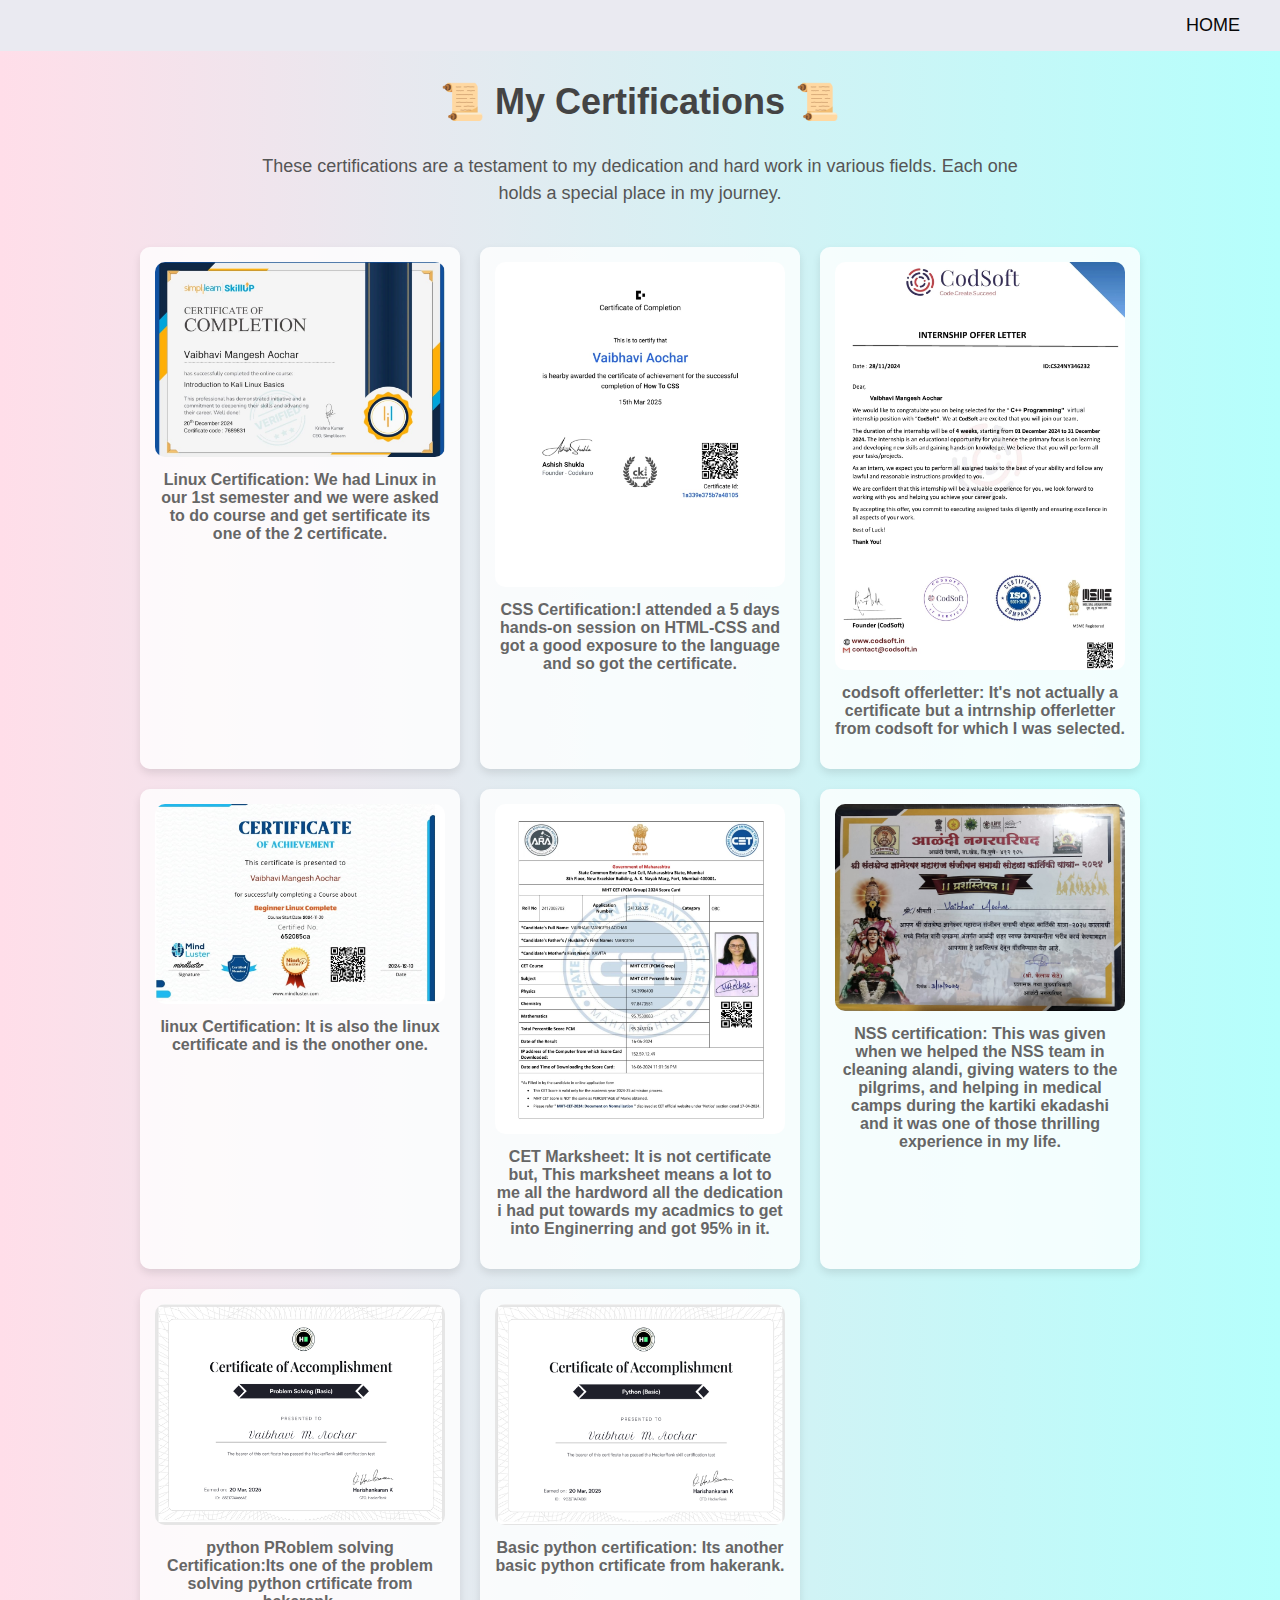
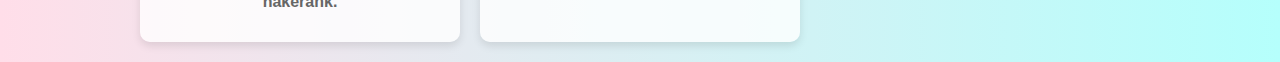
==== certificates.html @ e82c7e00 "Add files via upload" ====
<!DOCTYPE html>
<html lang="en">
<head>
    <meta charset="UTF-8">
    <meta name="viewport" content="width=device-width, initial-scale=1.0">
    <title>ABOUT ME</title>
    <link rel="stylesheet" href="certificate.css">
</head>
<body>
    <div class="navbar">
        <a href="index.html">HOME</a>
     </div>
     <h1 class="page-title">📜 My Certifications 📜</h1>
     <p class="intro-text">These certifications are a testament to my dedication and hard work in various fields. Each one holds a special place in my journey.</p>
    
     <div class="certificate-gallery">
        <div class="certificate-item">
            <img src="certi1.jpg" alt="Certificate 1">
            <p><strong>Linux Certification:</strong> We had Linux in our 1st semester and we were asked to do course and get sertificate its one of the 2 certificate.</p>
        </div>
        <div class="certificate-item">
            <img src="certi2.jpg" alt="Certificate 2">
            <p><strong>CSS Certification:</strong>I attended a 5 days hands-on session on HTML-CSS and got a good exposure to the language and so got the certificate.</p>
        </div>
        <div class="certificate-item">
            <img src="certi3.jpg" alt="Certificate 3">
            <p><strong>codsoft offerletter:</strong> It's not actually a certificate but a intrnship offerletter from codsoft for which I was selected.</p>
        </div>
        <div class="certificate-item">
            <img src="certi4.jpg" alt="Certificate 4">
            <p><strong> linux Certification:</strong> It is also the linux certificate and is the onother one.</p>
        </div>
        <div class="certificate-item">
            <img src="certi5.jpg" alt="Certificate 5">
            <p><strong>CET Marksheet:</strong> It is not certificate but, This marksheet means a lot to me all the hardword all the dedication i had put towards my acadmics to get into Enginerring and got 95% in it.</p>
        </div>
        <div class="certificate-item">
            <img src="certi6.jpg" alt="Certificate 6">
            <p><strong>NSS certification:</strong> This was given when we helped the NSS team in cleaning alandi, giving waters to the pilgrims, and helping in medical camps during the kartiki ekadashi and it was one of those thrilling experience in my life.</p>
        </div>
        <div class="certificate-item">
            <img src="certi7 PS.png" alt="Certificate 7">
            <p><strong>python PRoblem solving Certification:</strong>Its one of the problem solving python crtificate from hakerank.</p>
        </div>
        <div class="certificate-item">
            <img src="certi8.png" alt="Certificate 8">
            <p><strong>Basic python certification:</strong> Its another basic python crtificate from hakerank.</p>
        </div>
    </div> 
</body>
</html>
---- certificate.css ----
body {
    margin: 0;
    font-family: Arial, sans-serif;
    background: linear-gradient(to right, #FFDEE9, #B5FFFC);
    color: #333;
    text-align: center;
}

.background-animation {
    position: fixed;
    width: 100%;
    height: 100%;
    background: radial-gradient(circle, rgba(255, 255, 255, 0.6) 10%, transparent 90%);
    z-index: -1;
}

/* Navbar */
.navbar {
    background-color: #eaeaf1;
    padding: 15px;
    text-align: right;
}

.navbar a {
    color: rgb(8, 8, 8);
    text-decoration: none;
    padding: 15px;
    margin: 0 10px;
    font-size: 18px;
}

.navbar a:hover {
    background-color:#d2d3d4;
    border-radius: 5px;
}

/* Page Title */
.page-title {
    font-size: 36px;
    margin: 30px 0;
    color: #444;
}

.intro-text {
    font-size: 18px;
    margin-bottom: 20px;
    max-width: 800px;
    margin-left: auto;
    margin-right: auto;
    line-height: 1.5;
    color: #555;
}

/* Certificate Gallery */
.certificate-gallery {
    display: grid;
    grid-template-columns: repeat(auto-fit, minmax(250px, 1fr));
    gap: 20px;
    padding: 20px;
    max-width: 1000px;
    margin: auto;
}

.certificate-item {
    background: rgba(255, 255, 255, 0.8);
    padding: 15px;
    border-radius: 10px;
    box-shadow: 0 4px 8px rgba(0, 0, 0, 0.1);
    transition: transform 0.3s ease, box-shadow 0.3s ease;
}

.certificate-item img {
    width: 100%;
    height: auto;
    border-radius: 10px;
}

.certificate-item:hover {
    transform: scale(1.05);
    box-shadow: 0 8px 16px rgba(0, 0, 0, 0.2);
}

.certificate-item p {
    font-size: 16px;
    font-weight: bold;
    margin-top: 10px;
    color: #666;
}
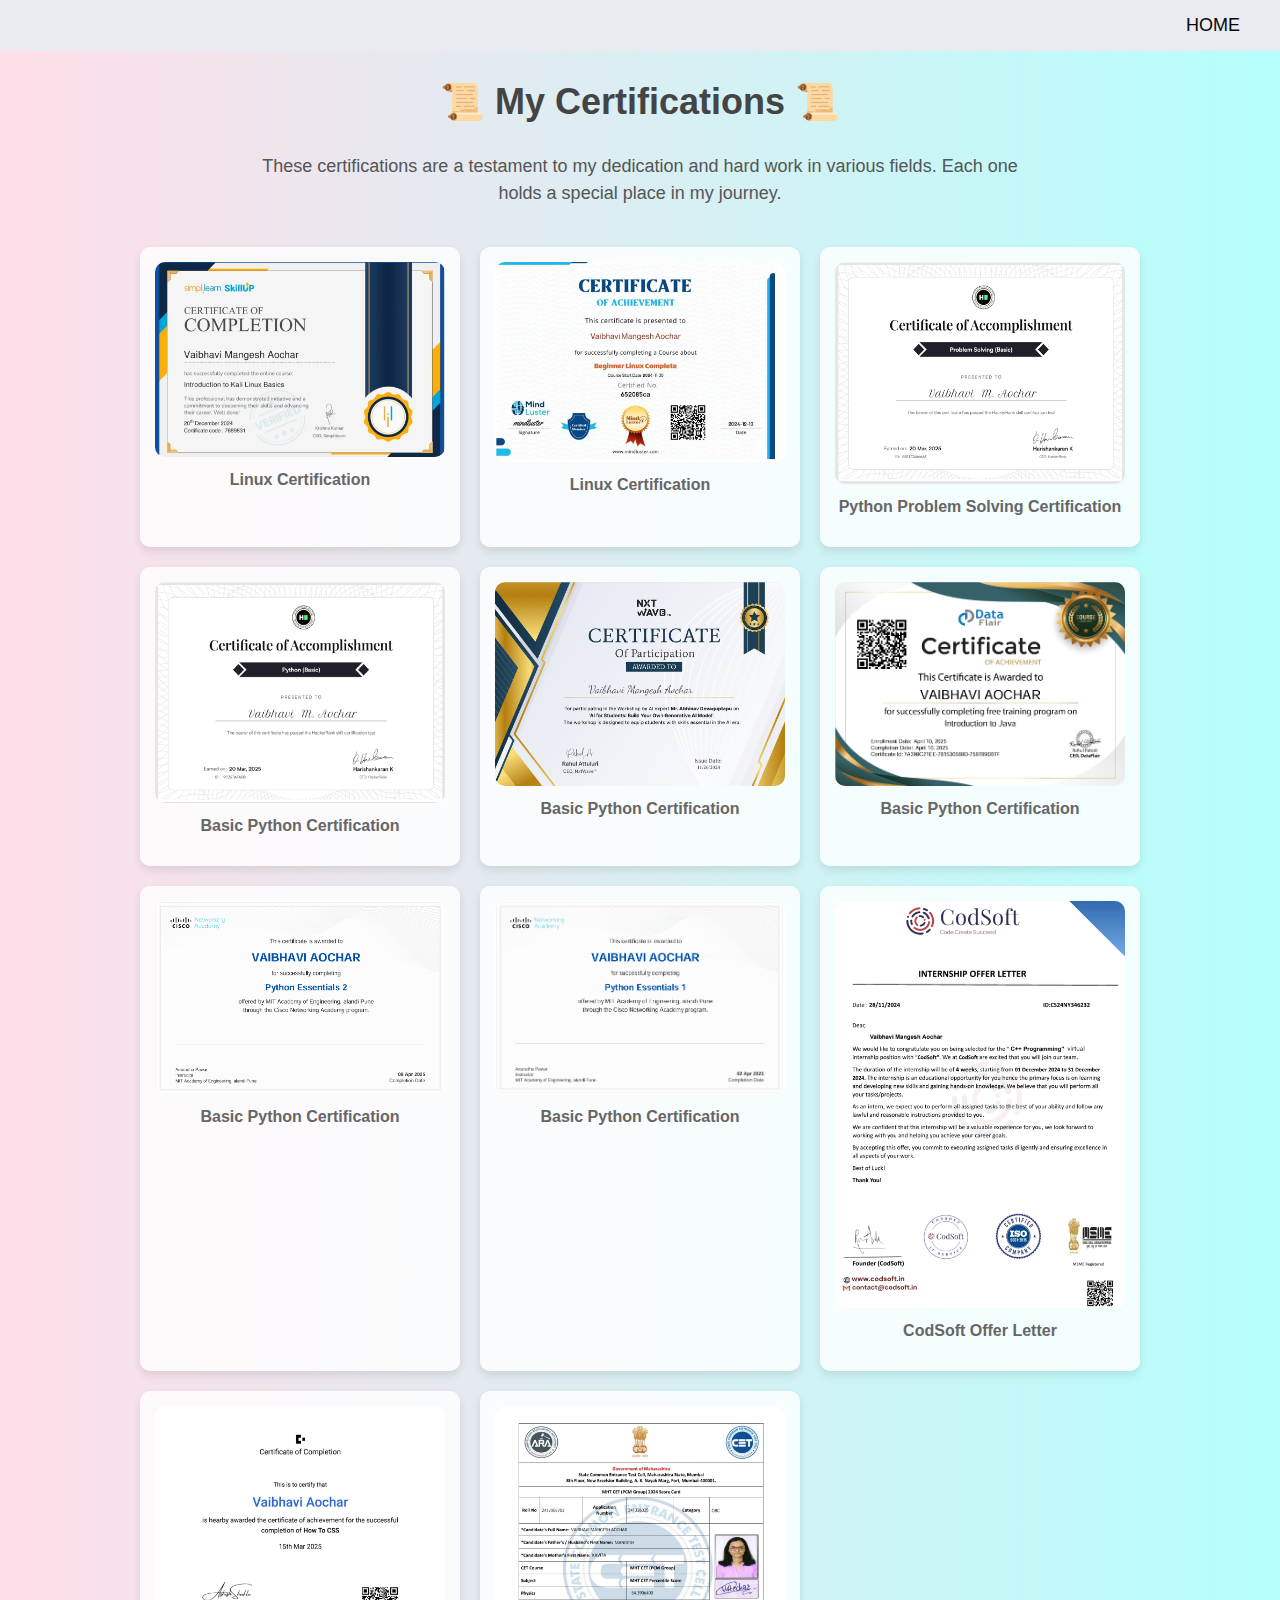
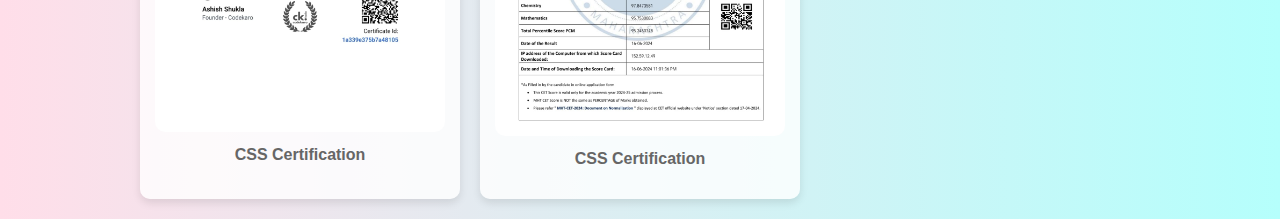
==== commit 1c402106: "Update certificates.html" ====
--- a/certificates.html
+++ b/certificates.html
@@ -3,49 +3,64 @@
 <head>
     <meta charset="UTF-8">
     <meta name="viewport" content="width=device-width, initial-scale=1.0">
-    <title>ABOUT ME</title>
+    <title>Certifications</title>
     <link rel="stylesheet" href="certificate.css">
 </head>
 <body>
     <div class="navbar">
         <a href="index.html">HOME</a>
-     </div>
-     <h1 class="page-title">📜 My Certifications 📜</h1>
-     <p class="intro-text">These certifications are a testament to my dedication and hard work in various fields. Each one holds a special place in my journey.</p>
-    
-     <div class="certificate-gallery">
+    </div>
+
+    <h1 class="page-title">📜 My Certifications 📜</h1>
+    <p class="intro-text">These certifications are a testament to my dedication and hard work in various fields. Each one holds a special place in my journey.</p>
+
+    <div class="certificate-gallery">
         <div class="certificate-item">
             <img src="certi1.jpg" alt="Certificate 1">
-            <p><strong>Linux Certification:</strong> We had Linux in our 1st semester and we were asked to do course and get sertificate its one of the 2 certificate.</p>
+            <p><strong>Linux Certification</strong></p>
+        </div>
+       
+        <div class="certificate-item">
+            <img src="certi4.jpg" alt="Certificate 4">
+            <p><strong>Linux Certification</strong></p>
+        </div>
+    
+        <div class="certificate-item">
+            <img src="certi7 PS.png" alt="Certificate 7">
+            <p><strong>Python Problem Solving Certification</strong></p>
+        </div>
+        <div class="certificate-item">
+            <img src="certi8.png" alt="Certificate 8">
+            <p><strong>Basic Python Certification</strong></p>
+        </div>
+        <div class="certificate-item">
+            <img src="certi9.png" alt="Certificate 9">
+            <p><strong>Basic Python Certification</strong></p>
+        </div>
+        <div class="certificate-item">
+            <img src="certi10.png" alt="Certificate 10">
+            <p><strong>Basic Python Certification</strong></p>
+        </div>
+        <div class="certificate-item">
+            <img src="certi11.png" alt="Certificate 11">
+            <p><strong>Basic Python Certification</strong></p>
+        </div>
+        <div class="certificate-item">
+            <img src="certi12.png" alt="Certificate 12">
+            <p><strong>Basic Python Certification</strong></p>
+        </div>
+        <div class="certificate-item">
+            <img src="certi3.jpg" alt="Certificate 3">
+            <p><strong>CodSoft Offer Letter</strong></p>
         </div>
         <div class="certificate-item">
             <img src="certi2.jpg" alt="Certificate 2">
-            <p><strong>CSS Certification:</strong>I attended a 5 days hands-on session on HTML-CSS and got a good exposure to the language and so got the certificate.</p>
-        </div>
-        <div class="certificate-item">
-            <img src="certi3.jpg" alt="Certificate 3">
-            <p><strong>codsoft offerletter:</strong> It's not actually a certificate but a intrnship offerletter from codsoft for which I was selected.</p>
-        </div>
-        <div class="certificate-item">
-            <img src="certi4.jpg" alt="Certificate 4">
-            <p><strong> linux Certification:</strong> It is also the linux certificate and is the onother one.</p>
+            <p><strong>CSS Certification</strong></p>
         </div>
         <div class="certificate-item">
             <img src="certi5.jpg" alt="Certificate 5">
-            <p><strong>CET Marksheet:</strong> It is not certificate but, This marksheet means a lot to me all the hardword all the dedication i had put towards my acadmics to get into Enginerring and got 95% in it.</p>
+            <p><strong>CSS Certification</strong></p>
         </div>
-        <div class="certificate-item">
-            <img src="certi6.jpg" alt="Certificate 6">
-            <p><strong>NSS certification:</strong> This was given when we helped the NSS team in cleaning alandi, giving waters to the pilgrims, and helping in medical camps during the kartiki ekadashi and it was one of those thrilling experience in my life.</p>
-        </div>
-        <div class="certificate-item">
-            <img src="certi7 PS.png" alt="Certificate 7">
-            <p><strong>python PRoblem solving Certification:</strong>Its one of the problem solving python crtificate from hakerank.</p>
-        </div>
-        <div class="certificate-item">
-            <img src="certi8.png" alt="Certificate 8">
-            <p><strong>Basic python certification:</strong> Its another basic python crtificate from hakerank.</p>
-        </div>
-    </div> 
+    </div>
 </body>
-</html>+</html>
